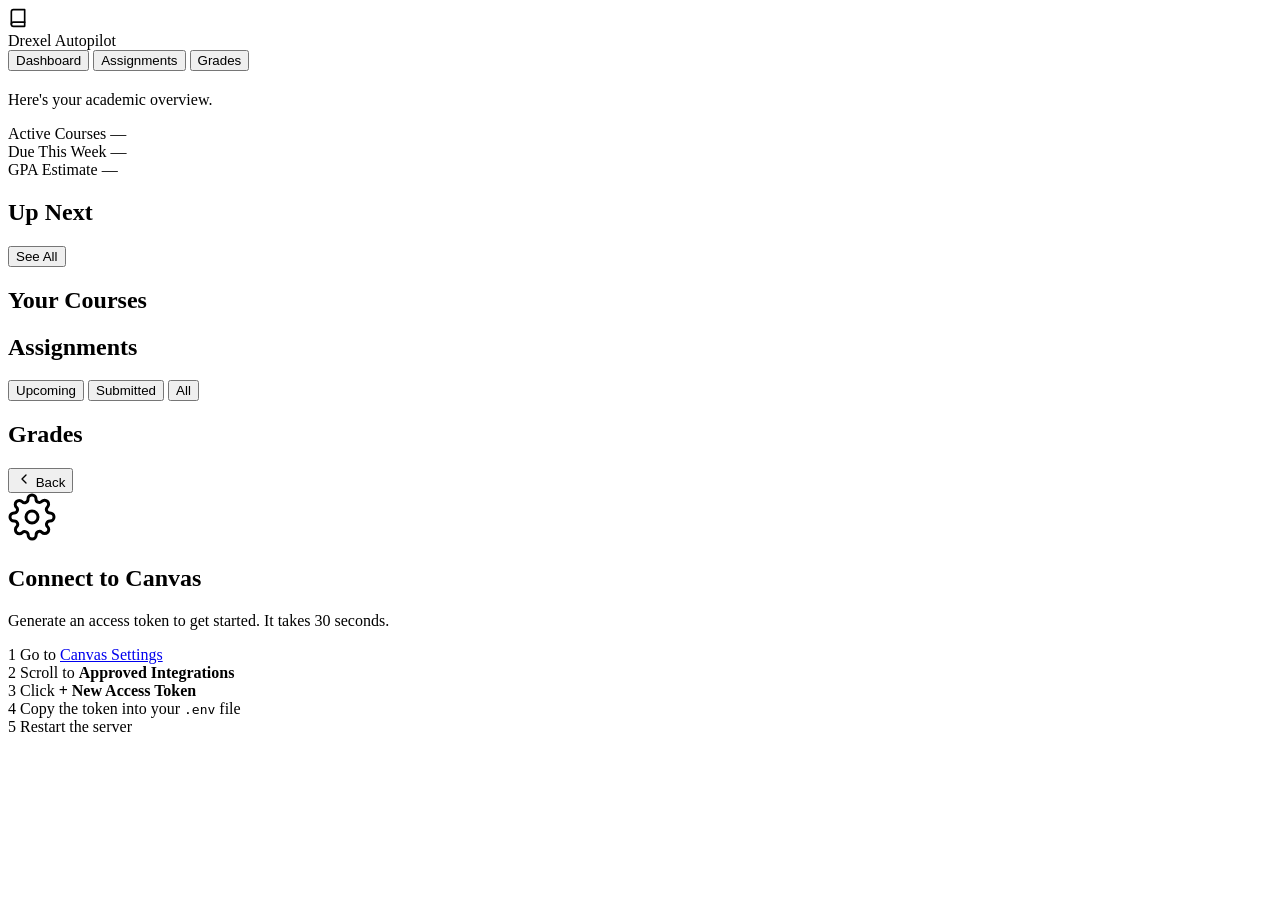
==== static/index.html @ f524934c "Build Drexel Autopilot — Apple-inspired course dashboard Minimalist, single-page web app for managin" ====
<!DOCTYPE html>
<html lang="en">
<head>
  <meta charset="UTF-8">
  <meta name="viewport" content="width=device-width, initial-scale=1.0">
  <title>Drexel Autopilot</title>
  <link rel="stylesheet" href="/style.css">
  <link rel="preconnect" href="https://fonts.googleapis.com">
  <link href="https://fonts.googleapis.com/css2?family=Inter:wght@300;400;500;600;700&display=swap" rel="stylesheet">
</head>
<body>

  <!-- Nav -->
  <nav class="nav">
    <div class="nav-inner">
      <div class="nav-brand">
        <div class="nav-logo">
          <svg width="20" height="20" viewBox="0 0 24 24" fill="none" stroke="currentColor" stroke-width="2" stroke-linecap="round" stroke-linejoin="round">
            <path d="M4 19.5A2.5 2.5 0 0 1 6.5 17H20"/>
            <path d="M6.5 2H20v20H6.5A2.5 2.5 0 0 1 4 19.5v-15A2.5 2.5 0 0 1 6.5 2z"/>
          </svg>
        </div>
        <span class="nav-title">Drexel Autopilot</span>
      </div>
      <div class="nav-links">
        <button class="nav-link active" data-view="dashboard">Dashboard</button>
        <button class="nav-link" data-view="assignments">Assignments</button>
        <button class="nav-link" data-view="grades">Grades</button>
      </div>
      <div class="nav-user" id="nav-user"></div>
    </div>
  </nav>

  <!-- Main Content -->
  <main class="main">

    <!-- Dashboard View -->
    <section id="view-dashboard" class="view active">
      <div class="hero">
        <h1 class="hero-greeting" id="greeting"></h1>
        <p class="hero-sub" id="hero-sub">Here's your academic overview.</p>
      </div>

      <!-- Quick Stats -->
      <div class="stats-row" id="stats-row">
        <div class="stat-card glass">
          <span class="stat-label">Active Courses</span>
          <span class="stat-value" id="stat-courses">—</span>
        </div>
        <div class="stat-card glass">
          <span class="stat-label">Due This Week</span>
          <span class="stat-value" id="stat-due-week">—</span>
        </div>
        <div class="stat-card glass">
          <span class="stat-label">GPA Estimate</span>
          <span class="stat-value" id="stat-gpa">—</span>
        </div>
      </div>

      <!-- Up Next -->
      <div class="section">
        <div class="section-header">
          <h2>Up Next</h2>
          <button class="link-btn" data-view="assignments">See All</button>
        </div>
        <div class="card-list" id="up-next-list">
          <div class="skeleton-card"></div>
          <div class="skeleton-card"></div>
          <div class="skeleton-card"></div>
        </div>
      </div>

      <!-- Courses -->
      <div class="section">
        <div class="section-header">
          <h2>Your Courses</h2>
        </div>
        <div class="course-grid" id="course-grid">
          <div class="skeleton-course"></div>
          <div class="skeleton-course"></div>
          <div class="skeleton-course"></div>
          <div class="skeleton-course"></div>
        </div>
      </div>
    </section>

    <!-- Assignments View -->
    <section id="view-assignments" class="view">
      <div class="view-header">
        <h1>Assignments</h1>
        <div class="filter-pills">
          <button class="pill active" data-filter="upcoming">Upcoming</button>
          <button class="pill" data-filter="submitted">Submitted</button>
          <button class="pill" data-filter="all">All</button>
        </div>
      </div>
      <div class="assignments-list" id="assignments-list"></div>
    </section>

    <!-- Grades View -->
    <section id="view-grades" class="view">
      <div class="view-header">
        <h1>Grades</h1>
      </div>
      <div class="grades-grid" id="grades-grid"></div>
    </section>

    <!-- Course Detail View -->
    <section id="view-course" class="view">
      <button class="back-btn" data-view="dashboard">
        <svg width="16" height="16" viewBox="0 0 24 24" fill="none" stroke="currentColor" stroke-width="2" stroke-linecap="round" stroke-linejoin="round"><polyline points="15 18 9 12 15 6"/></svg>
        Back
      </button>
      <div id="course-detail"></div>
    </section>

    <!-- Setup View -->
    <section id="view-setup" class="view">
      <div class="setup-container">
        <div class="setup-icon">
          <svg width="48" height="48" viewBox="0 0 24 24" fill="none" stroke="currentColor" stroke-width="1.5" stroke-linecap="round" stroke-linejoin="round">
            <circle cx="12" cy="12" r="3"/>
            <path d="M19.4 15a1.65 1.65 0 0 0 .33 1.82l.06.06a2 2 0 0 1 0 2.83 2 2 0 0 1-2.83 0l-.06-.06a1.65 1.65 0 0 0-1.82-.33 1.65 1.65 0 0 0-1 1.51V21a2 2 0 0 1-2 2 2 2 0 0 1-2-2v-.09A1.65 1.65 0 0 0 9 19.4a1.65 1.65 0 0 0-1.82.33l-.06.06a2 2 0 0 1-2.83 0 2 2 0 0 1 0-2.83l.06-.06A1.65 1.65 0 0 0 4.68 15a1.65 1.65 0 0 0-1.51-1H3a2 2 0 0 1-2-2 2 2 0 0 1 2-2h.09A1.65 1.65 0 0 0 4.6 9a1.65 1.65 0 0 0-.33-1.82l-.06-.06a2 2 0 0 1 0-2.83 2 2 0 0 1 2.83 0l.06.06A1.65 1.65 0 0 0 9 4.68a1.65 1.65 0 0 0 1-1.51V3a2 2 0 0 1 2-2 2 2 0 0 1 2 2v.09a1.65 1.65 0 0 0 1 1.51 1.65 1.65 0 0 0 1.82-.33l.06-.06a2 2 0 0 1 2.83 0 2 2 0 0 1 0 2.83l-.06.06A1.65 1.65 0 0 0 19.4 9a1.65 1.65 0 0 0 1.51 1H21a2 2 0 0 1 2 2 2 2 0 0 1-2 2h-.09a1.65 1.65 0 0 0-1.51 1z"/>
          </svg>
        </div>
        <h1>Connect to Canvas</h1>
        <p class="setup-sub">Generate an access token to get started. It takes 30 seconds.</p>
        <div class="setup-steps">
          <div class="step">
            <span class="step-num">1</span>
            <span>Go to <a href="https://drexel.instructure.com/profile/settings" target="_blank">Canvas Settings</a></span>
          </div>
          <div class="step">
            <span class="step-num">2</span>
            <span>Scroll to <strong>Approved Integrations</strong></span>
          </div>
          <div class="step">
            <span class="step-num">3</span>
            <span>Click <strong>+ New Access Token</strong></span>
          </div>
          <div class="step">
            <span class="step-num">4</span>
            <span>Copy the token into your <code>.env</code> file</span>
          </div>
          <div class="step">
            <span class="step-num">5</span>
            <span>Restart the server</span>
          </div>
        </div>
      </div>
    </section>

  </main>

  <script src="/app.js"></script>
</body>
</html>
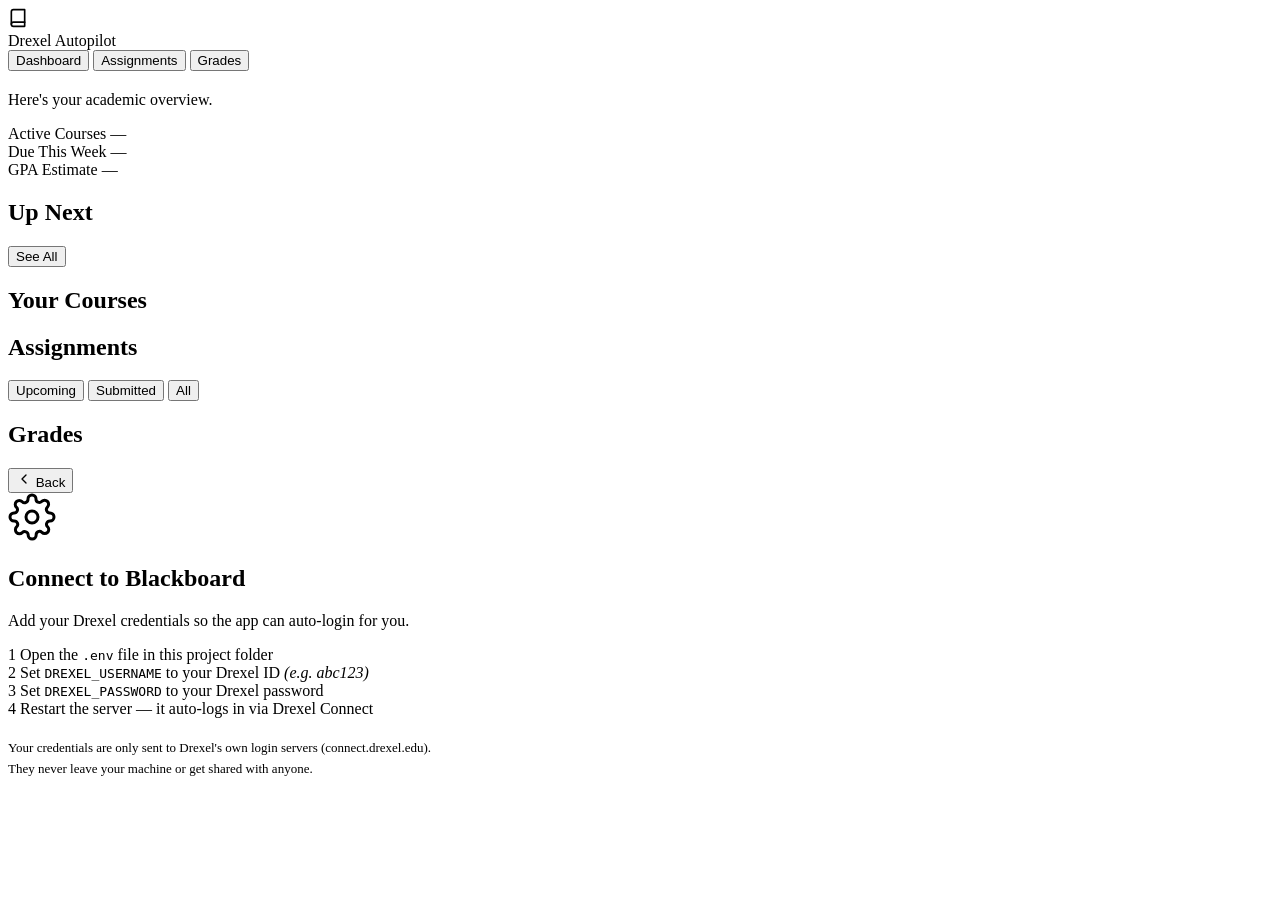
==== commit 493ffb0a: "Add Blackboard auto-login via Playwright + rewrite backend for BB Ultra - drexel_login.py: Headless " ====
--- a/static/index.html
+++ b/static/index.html
@@ -123,29 +123,31 @@
             <path d="M19.4 15a1.65 1.65 0 0 0 .33 1.82l.06.06a2 2 0 0 1 0 2.83 2 2 0 0 1-2.83 0l-.06-.06a1.65 1.65 0 0 0-1.82-.33 1.65 1.65 0 0 0-1 1.51V21a2 2 0 0 1-2 2 2 2 0 0 1-2-2v-.09A1.65 1.65 0 0 0 9 19.4a1.65 1.65 0 0 0-1.82.33l-.06.06a2 2 0 0 1-2.83 0 2 2 0 0 1 0-2.83l.06-.06A1.65 1.65 0 0 0 4.68 15a1.65 1.65 0 0 0-1.51-1H3a2 2 0 0 1-2-2 2 2 0 0 1 2-2h.09A1.65 1.65 0 0 0 4.6 9a1.65 1.65 0 0 0-.33-1.82l-.06-.06a2 2 0 0 1 0-2.83 2 2 0 0 1 2.83 0l.06.06A1.65 1.65 0 0 0 9 4.68a1.65 1.65 0 0 0 1-1.51V3a2 2 0 0 1 2-2 2 2 0 0 1 2 2v.09a1.65 1.65 0 0 0 1 1.51 1.65 1.65 0 0 0 1.82-.33l.06-.06a2 2 0 0 1 2.83 0 2 2 0 0 1 0 2.83l-.06.06A1.65 1.65 0 0 0 19.4 9a1.65 1.65 0 0 0 1.51 1H21a2 2 0 0 1 2 2 2 2 0 0 1-2 2h-.09a1.65 1.65 0 0 0-1.51 1z"/>
           </svg>
         </div>
-        <h1>Connect to Canvas</h1>
-        <p class="setup-sub">Generate an access token to get started. It takes 30 seconds.</p>
+        <h1>Connect to Blackboard</h1>
+        <p class="setup-sub">Add your Drexel credentials so the app can auto-login for you.</p>
         <div class="setup-steps">
           <div class="step">
             <span class="step-num">1</span>
-            <span>Go to <a href="https://drexel.instructure.com/profile/settings" target="_blank">Canvas Settings</a></span>
+            <span>Open the <code>.env</code> file in this project folder</span>
           </div>
           <div class="step">
             <span class="step-num">2</span>
-            <span>Scroll to <strong>Approved Integrations</strong></span>
+            <span>Set <code>DREXEL_USERNAME</code> to your Drexel ID <em>(e.g. abc123)</em></span>
           </div>
           <div class="step">
             <span class="step-num">3</span>
-            <span>Click <strong>+ New Access Token</strong></span>
+            <span>Set <code>DREXEL_PASSWORD</code> to your Drexel password</span>
           </div>
           <div class="step">
             <span class="step-num">4</span>
-            <span>Copy the token into your <code>.env</code> file</span>
+            <span>Restart the server — it auto-logs in via Drexel Connect</span>
           </div>
-          <div class="step">
-            <span class="step-num">5</span>
-            <span>Restart the server</span>
-          </div>
+        </div>
+        <div class="setup-note">
+          <p style="font-size:13px;color:var(--text-tertiary);margin-top:20px;line-height:1.6">
+            Your credentials are only sent to Drexel's own login servers (connect.drexel.edu).<br>
+            They never leave your machine or get shared with anyone.
+          </p>
         </div>
       </div>
     </section>
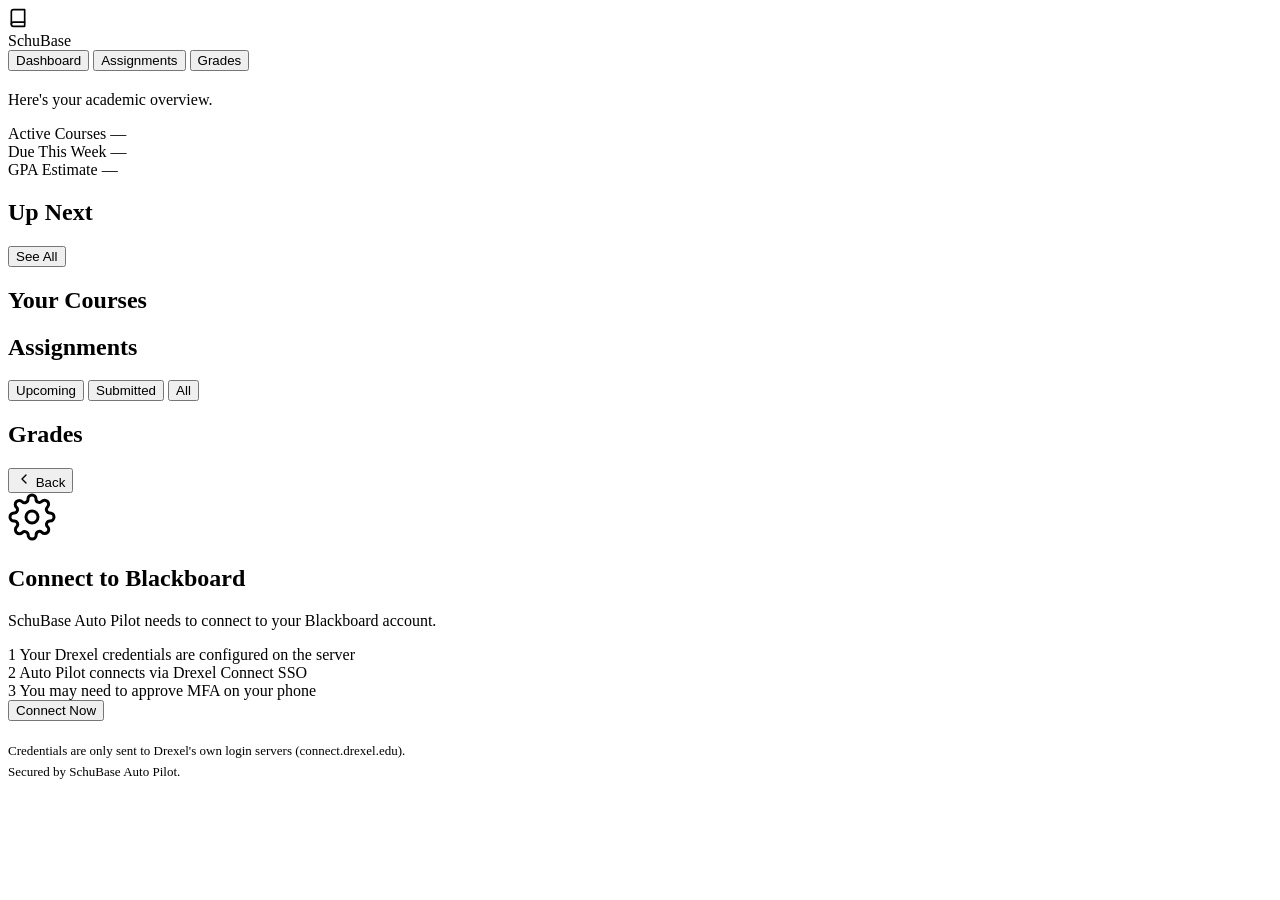
==== commit 163c2835: "Rebrand to SchuBase Auto Pilot with auth, Docker, and Render deployment - Rebrand all UI/code from "" ====
--- a/static/index.html
+++ b/static/index.html
@@ -3,7 +3,7 @@
 <head>
   <meta charset="UTF-8">
   <meta name="viewport" content="width=device-width, initial-scale=1.0">
-  <title>Drexel Autopilot</title>
+  <title>SchuBase — Auto Pilot</title>
   <link rel="stylesheet" href="/style.css">
   <link rel="preconnect" href="https://fonts.googleapis.com">
   <link href="https://fonts.googleapis.com/css2?family=Inter:wght@300;400;500;600;700&display=swap" rel="stylesheet">
@@ -20,7 +20,7 @@
             <path d="M6.5 2H20v20H6.5A2.5 2.5 0 0 1 4 19.5v-15A2.5 2.5 0 0 1 6.5 2z"/>
           </svg>
         </div>
-        <span class="nav-title">Drexel Autopilot</span>
+        <span class="nav-title">SchuBase</span>
       </div>
       <div class="nav-links">
         <button class="nav-link active" data-view="dashboard">Dashboard</button>
@@ -124,29 +124,26 @@
           </svg>
         </div>
         <h1>Connect to Blackboard</h1>
-        <p class="setup-sub">Add your Drexel credentials so the app can auto-login for you.</p>
+        <p class="setup-sub">SchuBase Auto Pilot needs to connect to your Blackboard account.</p>
         <div class="setup-steps">
           <div class="step">
             <span class="step-num">1</span>
-            <span>Open the <code>.env</code> file in this project folder</span>
+            <span>Your Drexel credentials are configured on the server</span>
           </div>
           <div class="step">
             <span class="step-num">2</span>
-            <span>Set <code>DREXEL_USERNAME</code> to your Drexel ID <em>(e.g. abc123)</em></span>
+            <span>Auto Pilot connects via Drexel Connect SSO</span>
           </div>
           <div class="step">
             <span class="step-num">3</span>
-            <span>Set <code>DREXEL_PASSWORD</code> to your Drexel password</span>
-          </div>
-          <div class="step">
-            <span class="step-num">4</span>
-            <span>Restart the server — it auto-logs in via Drexel Connect</span>
+            <span>You may need to approve MFA on your phone</span>
           </div>
         </div>
+        <button class="login-trigger-btn" onclick="triggerLogin()">Connect Now</button>
         <div class="setup-note">
           <p style="font-size:13px;color:var(--text-tertiary);margin-top:20px;line-height:1.6">
-            Your credentials are only sent to Drexel's own login servers (connect.drexel.edu).<br>
-            They never leave your machine or get shared with anyone.
+            Credentials are only sent to Drexel's own login servers (connect.drexel.edu).<br>
+            Secured by SchuBase Auto Pilot.
           </p>
         </div>
       </div>
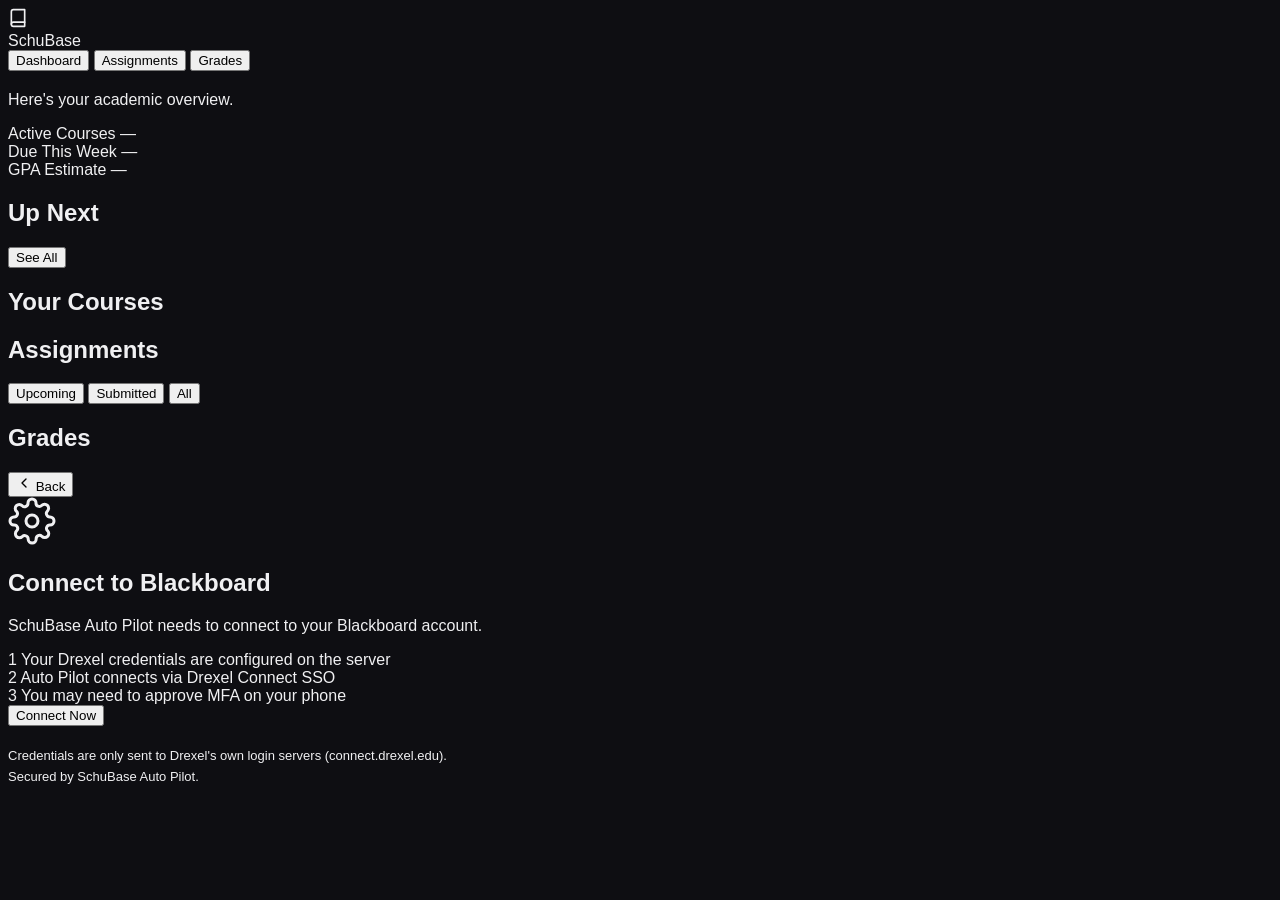
==== commit 5c5b7622: "Fix dark mode + update login to go through Drexel Connect SSO first - Inline critical dark CSS (back" ====
--- a/static/index.html
+++ b/static/index.html
@@ -4,9 +4,10 @@
   <meta charset="UTF-8">
   <meta name="viewport" content="width=device-width, initial-scale=1.0">
   <title>SchuBase — Auto Pilot</title>
+  <style>body{background:#0e0e12;color:#f0f0f2;font-family:'Space Grotesk',sans-serif}</style>
   <link rel="stylesheet" href="/style.css">
   <link rel="preconnect" href="https://fonts.googleapis.com">
-  <link href="https://fonts.googleapis.com/css2?family=Inter:wght@300;400;500;600;700&display=swap" rel="stylesheet">
+  <link href="https://fonts.googleapis.com/css2?family=Space+Grotesk:wght@300;400;500;600;700&display=swap" rel="stylesheet">
 </head>
 <body>
 
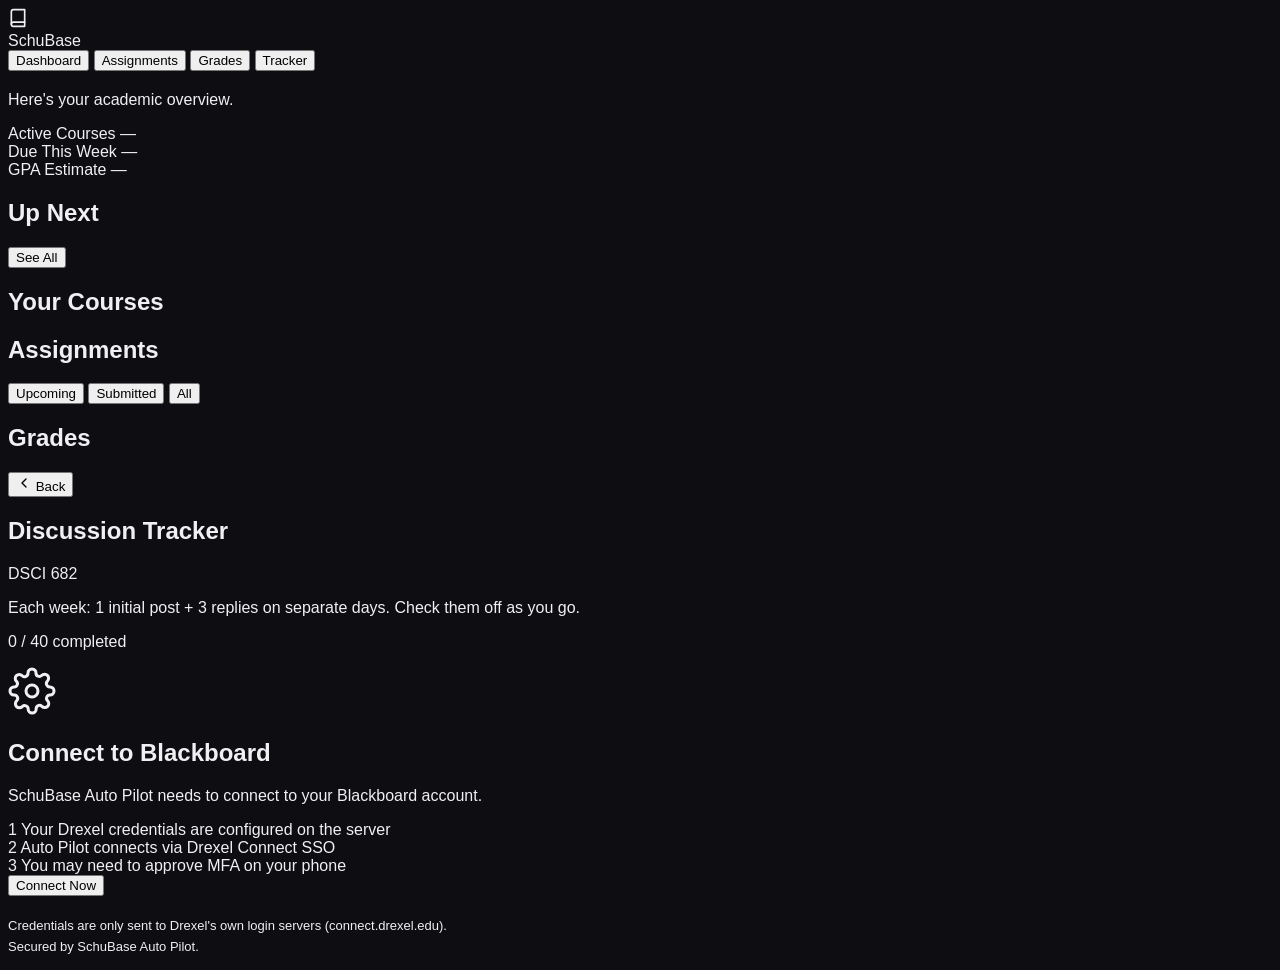
==== commit 2302649e: "Add DSCI 682 Discussion Tracker + fix deploy volume issue - New "Tracker" tab in nav for DSCI 682 we" ====
--- a/static/index.html
+++ b/static/index.html
@@ -27,6 +27,7 @@
         <button class="nav-link active" data-view="dashboard">Dashboard</button>
         <button class="nav-link" data-view="assignments">Assignments</button>
         <button class="nav-link" data-view="grades">Grades</button>
+        <button class="nav-link" data-view="tracker">Tracker</button>
       </div>
       <div class="nav-user" id="nav-user"></div>
     </div>
@@ -115,6 +116,20 @@
       <div id="course-detail"></div>
     </section>
 
+    <!-- Discussion Tracker View -->
+    <section id="view-tracker" class="view">
+      <div class="view-header">
+        <h1>Discussion Tracker</h1>
+        <span class="tracker-course-badge">DSCI 682</span>
+      </div>
+      <p class="tracker-desc">Each week: 1 initial post + 3 replies on separate days. Check them off as you go.</p>
+      <div class="tracker-progress-bar">
+        <div class="tracker-progress-fill" id="tracker-progress-fill"></div>
+      </div>
+      <p class="tracker-progress-text" id="tracker-progress-text">0 / 40 completed</p>
+      <div class="tracker-grid" id="tracker-grid"></div>
+    </section>
+
     <!-- Setup View -->
     <section id="view-setup" class="view">
       <div class="setup-container">
